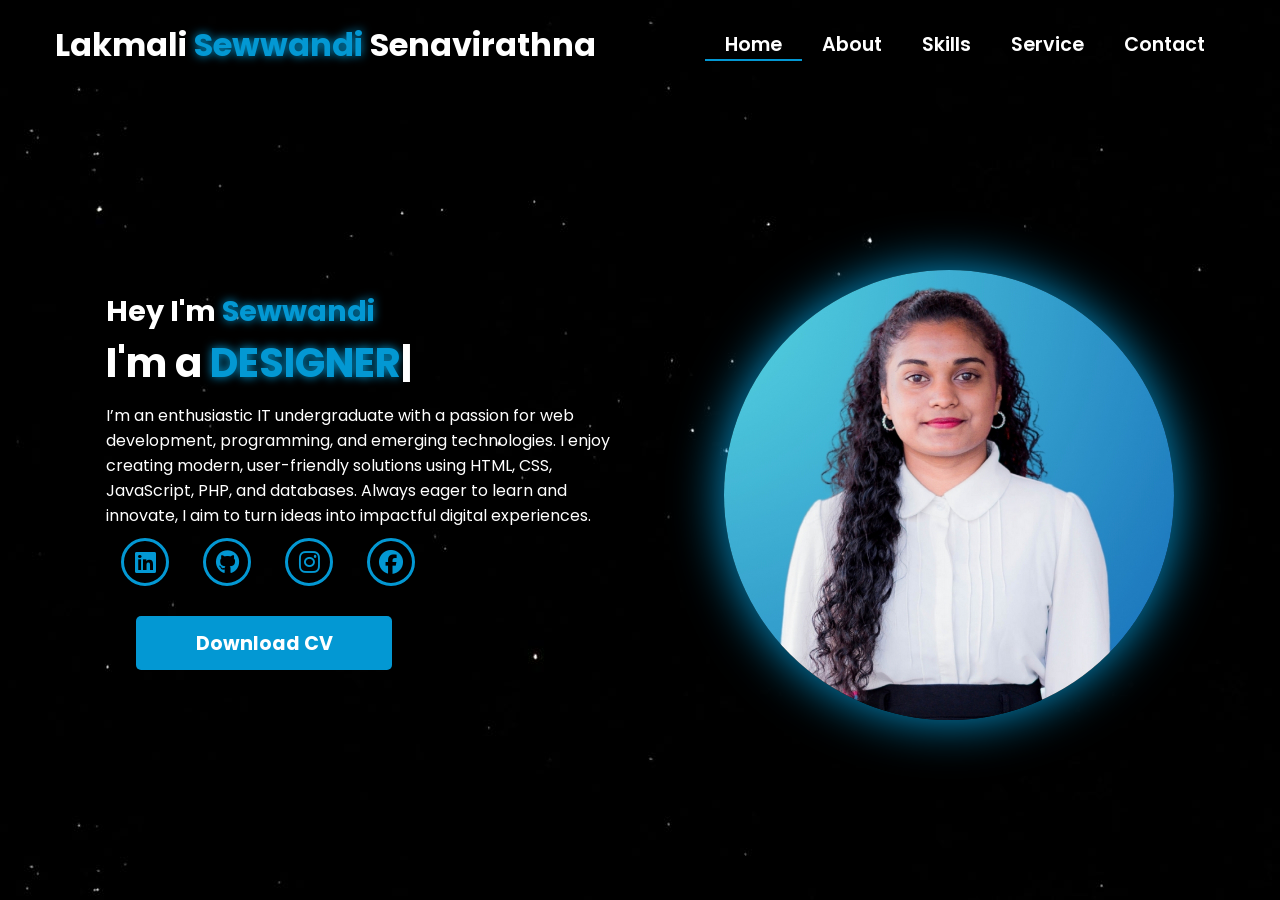
==== index.html @ db6a10a3 "myweb" ====
<!DOCTYPE html>
<html lang="en">

<head>

    <meta charset="UTF-8">

    <meta name="viewport" content="width=device-width, initial-scale=1.0">

    
    <link rel="stylesheet" href="https://cdnjs.cloudflare.com/ajax/libs/font-awesome/6.5.1/css/all.min.css">

   
    <link rel="stylesheet" href="https://unpkg.com/aos@next/dist/aos.css" />

    <link rel="stylesheet" href="css/style.css">
    <title>Portfolio Website</title>
</head>

<body>

    <!-- 
      Navigation Section
      
    -->
    <nav>
        <div class="nav-container">

            <!-- 
              Logo dengan animasi zoom-in            -->
            <div class="logo" data-aos="zoom-in" data-aos-duration="1500">
                Lakmali <span>Sewwandi</span> Senavirathna 
            </div>

            <!-- 
              Navigation Links
              
            -->
            <div class="links">
                <div class="link active" data-aos="fade-up" data-aos-duration="1500" data-aos-delay="100"><a
                        href="index.html">Home</a></div>
                <div class="link" data-aos="fade-up" data-aos-duration="1500" data-aos-delay="200"><a
                        href="about.html">About</a></div>
                <div class="link" data-aos="fade-up" data-aos-duration="1500" data-aos-delay="300"><a
                        href="skill.html">Skills</a></div>
                <div class="link" data-aos="fade-up" data-aos-duration="1500" data-aos-delay="400"><a
                        href="service.html">Service</a></div>
                <div class="link" data-aos="fade-up" data-aos-duration="1500" data-aos-delay="500"><a
                        href="contact.html">Contact</a></div>
            </div>
        </div>

        <!-- 
          Hamburger Menu Icon
          
        -->
        <i class="fa-solid fa-bars hamburg" onclick="hamburg()"></i>

        <!-- 
          Dropdown Menu  Mobile
          
        -->
        <div class="dropdown">
            <div class="links">
                <a href="index.html">Home</a>
                <a href="about.html">About</a>
                <a href="skill.html">Skills</a>
                <a href="service.html">Service</a>
                <a href="contact.html">Contact</a>
                <i class="fa-solid fa-xmark cancel" onclick="cancel()"></i>
            </div>
        </div>
    </nav>

    <!-- 
      Main Content Section
    
    -->
    <section>
        <div class="main-container">
            <!-- 
              Content Container
              
            -->
            <div class="content">
                <h1 data-aos="fade-left" data-aos-duration="1500" data-aos-delay="700">Hey I'm <span>Sewwandi</span>
                </h1>

                <!-- 
                  Typewriter Effect
                  
                -->
                <div data-aos="fade-right" data-aos-duration="1500" data-aos-delay="900" class="typewriter">I'm a <span
                        class="typewriter-text"></span><label for="">|</label></div>

                <p data-aos="flip-down" data-aos-duration="1500" data-aos-delay="1100">I’m an enthusiastic IT undergraduate with a passion for web development, programming, and emerging technologies. 
                  I enjoy creating modern, user-friendly solutions using HTML, CSS, JavaScript, PHP, and databases.
                   Always eager to learn and innovate, I aim to turn ideas into impactful digital experiences.</p>

                <!-- 
                  Social Media Links
                 
                -->
                <div class="social-links">
                    <a href="www.linkedin.com/in/sewwandi-senavirathna-549a0b350" data-aos="fade-up" data-aos-duration="1500" data-aos-delay="1300"><i
                            class="fa-brands fa-linkedin"></i></a>
                    <a href="https://github.com/Seww2003" data-aos="fade-up" data-aos-duration="1500" data-aos-delay="1400"><i
                            class="fa-brands fa-github"></i></a>
                    <a href="https://www.instagram.com/lakmali_seww?igsh=Yzc0ZzFiemN0Y3Fo&utm_source=qr" data-aos="fade-up" data-aos-duration="1500" data-aos-delay="1500"><i
                            class="fa-brands fa-instagram"></i></a>
                    <a href="https://www.facebook.com/lakmli.seww?mibextid=wwXIfr&mibextid=wwXIfr" data-aos="fade-up" data-aos-duration="1500" data-aos-delay="1600"><i
                            class="fa-brands fa-facebook"></i></a>
                </div>

                <!-- 
                  Download CV Button
                  
                -->
                <div class="btn" data-aos="zoom-out" data-aos-duration="1500" data-aos-delay="1800">
                    <a href="Sewwandi.pdf"><button>Download CV</button></a>
                </div>
            </div>

            <!-- 
              Image Container
              
            -->
            <div class="image" data-aos="zoom-in" data-aos-duration="3000">
                <img src="img/image.jpg" alt="">
            </div>
        </div>
    </section>

    <!-- 
      Script Imports
      -
    -->
    <script src="https://unpkg.com/aos@next/dist/aos.js"></script>
    <script>
        AOS.init({ offset: 0, });
    </script>
    <script src="./js/script.js"></script>
</body>

</html>
---- css/style.css ----
/* Subscrbe YouTube Tamzidan Mahdiyin */

@import url("https://fonts.googleapis.com/css2?family=Poppins:wght@100;200;300;400;500;600&display=swap");

* {
  padding: 0;
  margin: 0;
  font-family: "Poppins", sans-serif;
  box-sizing: border-box;
}

body {
  width: 100%;
  height: 100vh;
  background-image: url("../img/background.jpg");
  overflow: hidden;
}

nav {
  width: 100%;
  height: 10vh;
  position: sticky;
}

.nav-container {
  width: 100%;
  height: 100%;
  display: flex;
  justify-content: space-around;
  align-items: center;
}



.logo {
  color: white;
  font-size: 2rem;
  font-weight: bold;
}

.logo span {
  color: rgb(3, 152, 211);
  text-shadow: 0 0 10px rgb(3, 152, 211);
}

.hamburg,
.cancel {
  cursor: pointer;
  position: absolute;
  right: 15px;
  top: 10px;
  color: white;
  display: none;
  font-size: clamp(2.5rem, 0.5rem + 5vw, 3rem);
}

.nav-container .links {
  display: flex;
}

.nav-container .links a {
  font-size: 1.2rem;
  color: white;
  margin: 0 20px;
  text-decoration: none;
  font-weight: 550;
  transition: 0.3s linear;
}

.nav-container .links a:hover {
  color: rgb(3, 152, 211);
  border-bottom: 2px solid rgb(3, 152, 211);
}

.nav-container .links .active {
  color: rgb(3, 152, 211);
  border-bottom: 2px solid rgb(3, 152, 211);
}

.dropdown {
  z-index: 100;
  position: absolute;
  top: 0;
  transform: translateY(-500px);
  width: 100%;
  height: auto;
  backdrop-filter: blur(4px) brightness(40%);
  box-shadow: 0 0 20px black;
  transition: 0.2s linear;
}

.dropdown .links a {
  display: flex;
  color: white;
  text-decoration: none;
  padding: 15px 0;
  justify-content: center;
  align-items: center;
  transition: 0.2s linear;
}

.dropdown .links a:hover {
  background-color: rgb(3, 152, 211);
}

section {
  width: 100%;
  height: 90vh;
}

.main-container {
  width: 100%;
  height: 100%;
  display: flex;
  justify-content: space-evenly;
  align-items: center;
}

.main-container .content {
  color: white;
  width: 40%;
  min-height: 100px;
}


.content h1 {
  font-size: clamp(1rem, 1rem + 5vw, 1.8rem);
}

.content h1 span {
  font-weight: 700;
  text-shadow: 0 0 10px rgb(3, 152, 211);
  color: rgb(3, 152, 211);
}

.content .typewriter {
  font-size: clamp(1rem, 1rem + 5vw, 2.5rem);
  font-weight: 700;
}

.typewriter span {
  color: rgb(3, 152, 211);
  text-shadow: 0 0 10px rgb(3, 152, 211);
}

.content p {
  font-size: clamp(0, 4rem, 0.2rem + 9vw, 1rem);
  margin: 10px 0;
}

.social-links i {
  display: inline-flex;
  justify-content: center;
  align-items: center;
  width: 3rem;
  height: 3rem;
  background-color: transparent;
  border: 0.2rem solid rgb(3, 152, 211);
  border-radius: 50%;
  color: rgb(3, 152, 211);
  margin: 0 15px;
  font-size: 1.5rem;
  transition: 0.2s linear;
}

.social-links i:hover {
  scale: 1.3;
  filter: drop-shadow(0 0 10px rgb(3, 152, 211));
  color: black;
  background-color: rgb(3, 152, 211);
  -webkit-filter: drop-shadow(0 0 10px rgb(3, 152, 211));
}

.content button {
  width: 50%;
  height: 6vh;
  margin: 30px;
  background-color: rgb(3, 152, 211);
  color: white;
  border: none;
  outline: none;
  font-size: 120%;
  font-weight: 700;
  border-radius: 5px;
  transition: 0.2s linear;
}

.content button:hover {
  scale: 1.1;
  color: rgb(3, 152, 211);
  border: 2px solid rgb(3, 152, 211);
  background-color: transparent;
  font-weight: 700;
  box-shadow: 0 0 40px 5px rgb(3, 152, 211);
}

.main-container .image {
  width: 50vh;
  height: 50vh;
  border-radius: 100%;
  overflow: hidden;
  box-shadow: 0 0 50px rgb(3, 152, 211);
}

.main-container .image img {
  width: 100%;
  height: 100%;
}

.main-container .image:hover {
  animation: animate 1.5s ease-in-out infinite;
  -webkit-animation: animate 1.5s ease-in-out infinite;
}

@keyframes animate {
  0% {
    scale: 1;
  }
  50% {
    scale: 1.05;
  }
  100% {
    scale: 1;
  }
}

@media (max-width: 884px) {
  nav .logo {
    position: absolute;
    top: 16px;
    left: 15px;
    font-size: 1.5rem;
  }

  .main-container {
    display: flex;
    flex-direction: column-reverse;
  }

  .nav-container .links {
    display: none;
  }

  .hamburg,
  .cancel {
    display: block;
  }

  .main-container .content {
    width: 80%;
  }
  .social-links i {
    width: 2.5rem;
    height: 2.5rem;
    font-size: 1.5rem;
  }

  .main-container .image {
    z-index: -1;
    width: 50%;
    height: 80%;
  }
}

@media (max-width: 440px) {
  .main-container .image {
    width: 60%;
    height: 30%;
  }

  .main-container .content {
    width: 80%;
  }

  .main-container button {
    margin-top: 15px;
  }
}
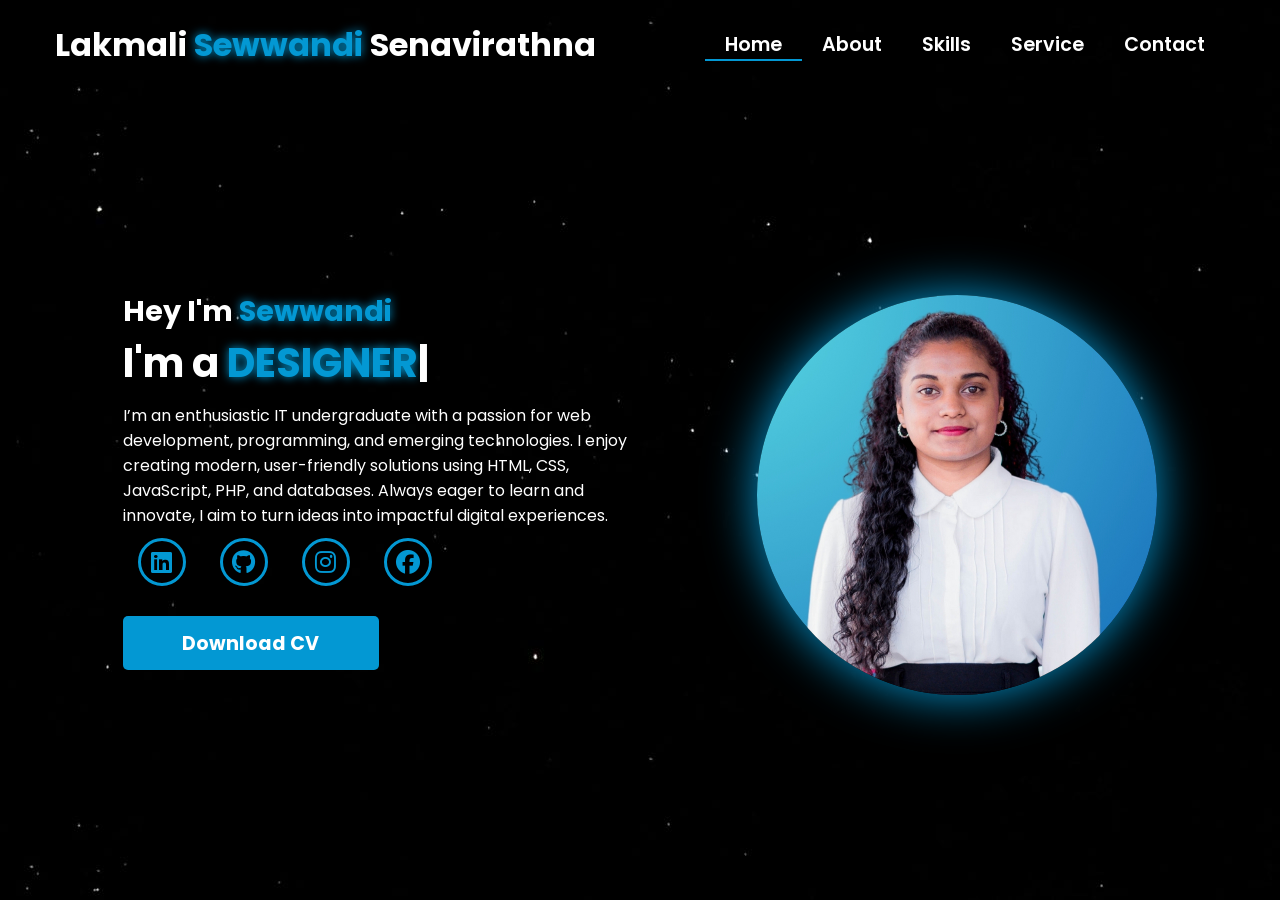
==== commit 38e4a70a: "Updated linkedin link" ====
--- a/index.html
+++ b/index.html
@@ -103,7 +103,7 @@
                  
                 -->
                 <div class="social-links">
-                    <a href="www.linkedin.com/in/sewwandi-senavirathna-549a0b350" data-aos="fade-up" data-aos-duration="1500" data-aos-delay="1300"><i
+                    <a href="https://www.linkedin.com/in/sewwandi-senavirathna-549a0b350" data-aos="fade-up" data-aos-duration="1500" data-aos-delay="1300"><i
                             class="fa-brands fa-linkedin"></i></a>
                     <a href="https://github.com/Seww2003" data-aos="fade-up" data-aos-duration="1500" data-aos-delay="1400"><i
                             class="fa-brands fa-github"></i></a>
--- a/css/style.css
+++ b/css/style.css
@@ -13,13 +13,15 @@
   width: 100%;
   height: 100vh;
   background-image: url("../img/background.jpg");
-  overflow: hidden;
+  overflow-x: hidden; /* overflow hidden වෙනුවට overflow-x පාවිච්චි කිරීම වඩා හොඳයි */
 }
 
 nav {
   width: 100%;
   height: 10vh;
   position: sticky;
+  top: 0;
+  z-index: 1000;
 }
 
 .nav-container {
@@ -29,8 +31,6 @@
   justify-content: space-around;
   align-items: center;
 }
-
-
 
 .logo {
   color: white;
@@ -122,7 +122,6 @@
   min-height: 100px;
 }
 
-
 .content h1 {
   font-size: clamp(1rem, 1rem + 5vw, 1.8rem);
 }
@@ -144,7 +143,7 @@
 }
 
 .content p {
-  font-size: clamp(0, 4rem, 0.2rem + 9vw, 1rem);
+  font-size: clamp(0.8rem, 0.2rem + 2vw, 1rem); /* මෙතන අගය ටිකක් නිවැරදි කළා */
   margin: 10px 0;
 }
 
@@ -168,13 +167,12 @@
   filter: drop-shadow(0 0 10px rgb(3, 152, 211));
   color: black;
   background-color: rgb(3, 152, 211);
-  -webkit-filter: drop-shadow(0 0 10px rgb(3, 152, 211));
 }
 
 .content button {
   width: 50%;
   height: 6vh;
-  margin: 30px;
+  margin: 30px 0; /* margin දෙපැත්තට වෙනුවට උඩට පහළට පමණක් දුන්නා */
   background-color: rgb(3, 152, 211);
   color: white;
   border: none;
@@ -183,6 +181,7 @@
   font-weight: 700;
   border-radius: 5px;
   transition: 0.2s linear;
+  cursor: pointer;
 }
 
 .content button:hover {
@@ -190,38 +189,37 @@
   color: rgb(3, 152, 211);
   border: 2px solid rgb(3, 152, 211);
   background-color: transparent;
-  font-weight: 700;
   box-shadow: 0 0 40px 5px rgb(3, 152, 211);
 }
 
+/* --- IMAGE FIX START --- */
 .main-container .image {
-  width: 50vh;
-  height: 50vh;
-  border-radius: 100%;
+  width: 400px; /* Fixed size එකක් දීමෙන් රවුම ලස්සනට තියෙනවා */
+  height: 400px;
+  border-radius: 50%;
   overflow: hidden;
   box-shadow: 0 0 50px rgb(3, 152, 211);
+  display: flex;
+  justify-content: center;
+  align-items: center;
 }
 
 .main-container .image img {
   width: 100%;
   height: 100%;
-}
+  object-fit: cover; /* මේකෙන් තමයි image එක ඇදෙන එක නවතින්නේ */
+  object-position: center;
+}
+/* --- IMAGE FIX END --- */
 
 .main-container .image:hover {
   animation: animate 1.5s ease-in-out infinite;
-  -webkit-animation: animate 1.5s ease-in-out infinite;
 }
 
 @keyframes animate {
-  0% {
-    scale: 1;
-  }
-  50% {
-    scale: 1.05;
-  }
-  100% {
-    scale: 1;
-  }
+  0% { scale: 1; }
+  50% { scale: 1.05; }
+  100% { scale: 1; }
 }
 
 @media (max-width: 884px) {
@@ -235,6 +233,7 @@
   .main-container {
     display: flex;
     flex-direction: column-reverse;
+    padding-top: 50px;
   }
 
   .nav-container .links {
@@ -248,31 +247,31 @@
 
   .main-container .content {
     width: 80%;
-  }
-  .social-links i {
-    width: 2.5rem;
-    height: 2.5rem;
-    font-size: 1.5rem;
+    text-align: center;
+  }
+  
+  .social-links {
+      margin-top: 20px;
   }
 
   .main-container .image {
-    z-index: -1;
-    width: 50%;
-    height: 80%;
+    width: 300px; /* Mobile වලට ගැලපෙන size එකක් */
+    height: 300px;
+    margin-bottom: 20px;
   }
 }
 
 @media (max-width: 440px) {
   .main-container .image {
-    width: 60%;
-    height: 30%;
+    width: 220px;
+    height: 220px;
   }
 
   .main-container .content {
+    width: 90%;
+  }
+
+  .content button {
     width: 80%;
   }
-
-  .main-container button {
-    margin-top: 15px;
-  }
-}
+}
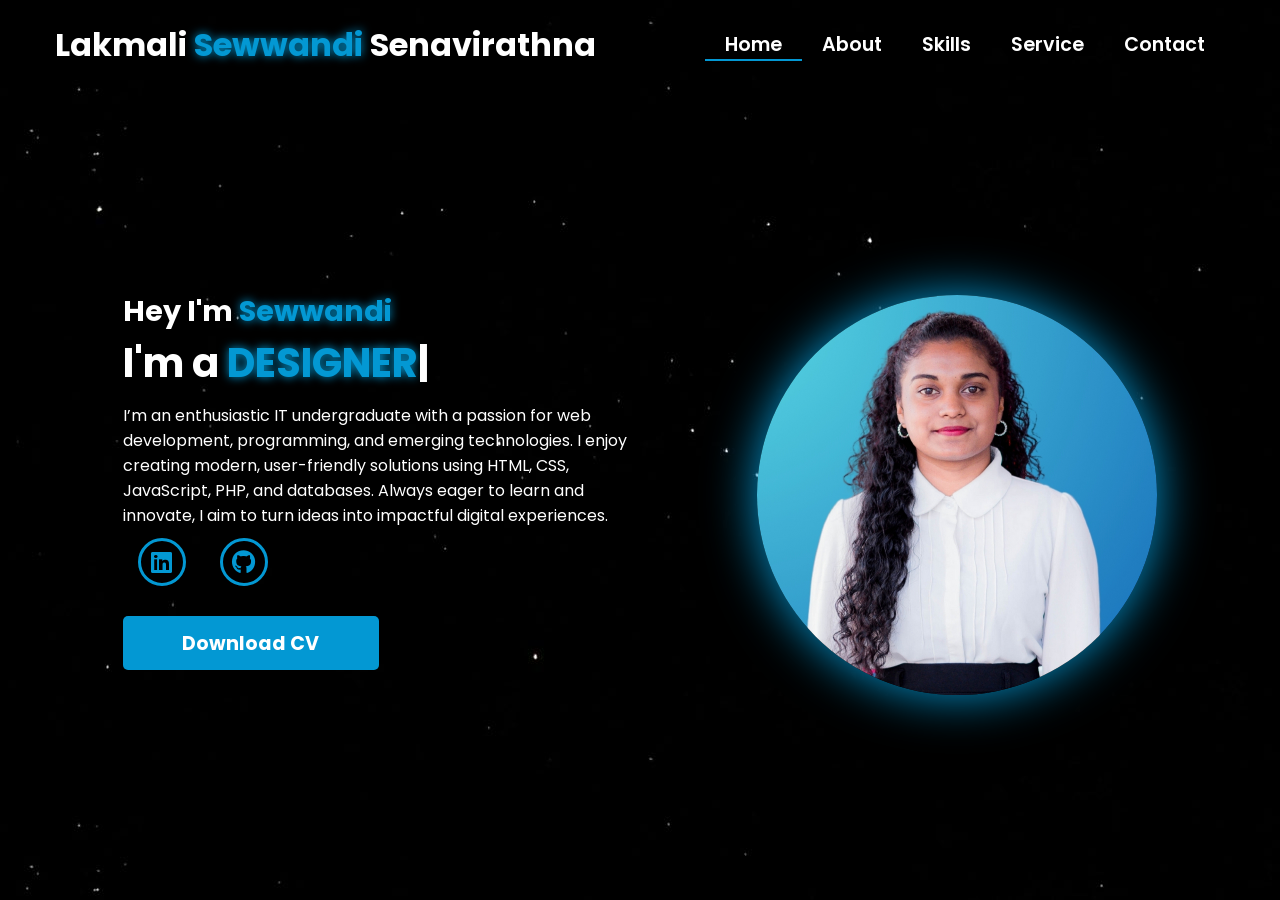
==== commit e2e6703a: "Updated  link" ====
--- a/index.html
+++ b/index.html
@@ -107,10 +107,10 @@
                             class="fa-brands fa-linkedin"></i></a>
                     <a href="https://github.com/Seww2003" data-aos="fade-up" data-aos-duration="1500" data-aos-delay="1400"><i
                             class="fa-brands fa-github"></i></a>
-                    <a href="https://www.instagram.com/lakmali_seww?igsh=Yzc0ZzFiemN0Y3Fo&utm_source=qr" data-aos="fade-up" data-aos-duration="1500" data-aos-delay="1500"><i
+                    <!-- <a href="https://www.instagram.com/lakmali_seww?igsh=Yzc0ZzFiemN0Y3Fo&utm_source=qr" data-aos="fade-up" data-aos-duration="1500" data-aos-delay="1500"><i
                             class="fa-brands fa-instagram"></i></a>
                     <a href="https://www.facebook.com/lakmli.seww?mibextid=wwXIfr&mibextid=wwXIfr" data-aos="fade-up" data-aos-duration="1500" data-aos-delay="1600"><i
-                            class="fa-brands fa-facebook"></i></a>
+                            class="fa-brands fa-facebook"></i></a> -->
                 </div>
 
                 <!-- 
